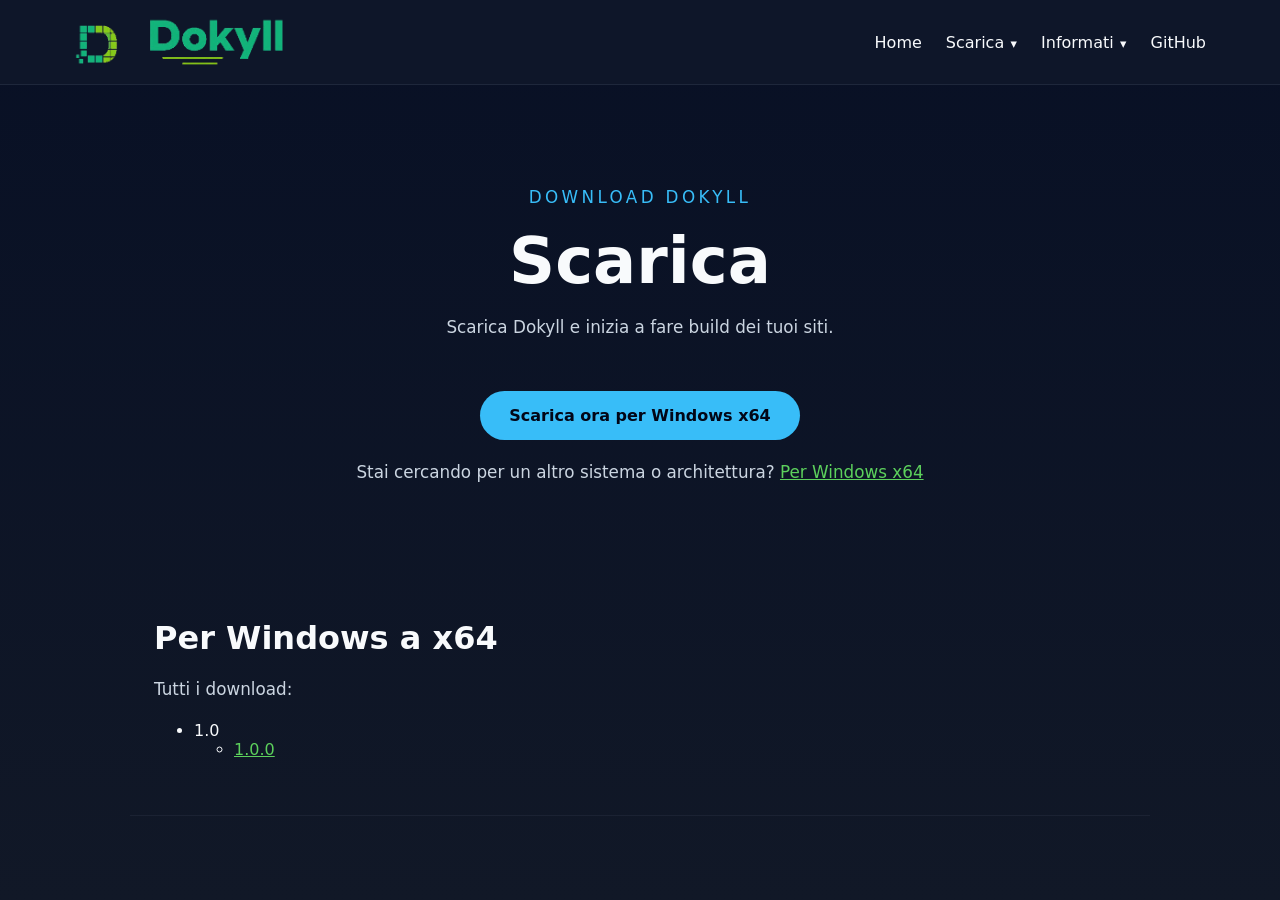
==== download/index.html @ d063746d "Add files via upload" ====
<!DOCTYPE html>
<html lang="it">
  <head>
    <meta charset="UTF-8" />
    <meta name="viewport" content="width=device-width, initial-scale=1.0" />
    <title>Scarica Dokyll</title>
    <link rel="stylesheet" href="../styles.css" />
  </head>
  <body>
    <header class="site-header">
      <nav class="navbar">
        <div class="brand">
          <a href="/">
            <img class="logo desktop-logo" src="../PCLogo.png" alt="Logo Dokyll desktop" />
            <img class="logo mobile-logo" src="../CELLLogo.png" alt="Logo Dokyll mobile" />
          </a>
        </div>

        <button class="hamburger" aria-label="Apri menu" aria-expanded="false">
          <span></span>
          <span></span>
          <span></span>
        </button>

        <ul class="menu desktop-menu">
          <li><a href="/">Home</a></li>
          <li class="has-submenu">
            <button aria-expanded="false">Scarica</button>
            <ul class="submenu">
              <li><a href="/download/windows">Windows</a></li>
              <li><a href="/download/">Tutti i sistemi</a></li>
            </ul>
          </li>
          <li class="has-submenu">
            <button aria-expanded="false">Informati</button>
            <ul class="submenu">
              <li><a href="/about">About</a></li>
              <li><a href="/docs/1.0/">Documentazione</a></li>
            </ul>
          </li>
          <li><a href="https://github.com/dokyll">GitHub</a></li>
        </ul>
      </nav>

      <div class="mobile-menu-wrapper">
        <ul class="menu mobile-menu" aria-label="Menu mobile">
          <li><a href="/">Home</a></li>
          <li class="has-submenu">
            <button aria-expanded="false">Scarica</button>
            <ul class="submenu">
              <li><a href="/download/windows">Windows</a></li>
              <li><a href="/download/">Tutti i sistemi</a></li>
            </ul>
          </li>
          <li class="has-submenu">
            <button aria-expanded="false">Informati</button>
            <ul class="submenu">
              <li><a href="/about">About</a></li>
              <li><a href="/docs/1.0/">Documentazione</a></li>
            </ul>
          </li>
          <li><a href="https://github.com/dokyll">GitHub</a></li>
        </ul>
      </div>
    </header>

    <main>
      <section id="home" class="hero">
        <div class="hero-content">
          <p class="eyebrow">Download Dokyll</p>
          <h1>Scarica</h1>
          <p>Scarica Dokyll e inizia a fare build dei tuoi siti.</p>
          <a class="button" href="https://github.com/dokyll/dokyll/releases/download/1.0.0/setupdokyll-x64win-1.0.0.exe">Scarica ora per Windows x64</a>
          <p>Stai cercando per un altro sistema o architettura? <a style="color:#5cd05c; text-decoration: underline;" href="#windows-x64">Per Windows x64</a></p>
        </div>
      </section>

      <section id="windows-x64" class="feature">
        <h2>Per Windows a x64</h2>
        <p>Tutti i download:</p>
        <ul>
        <li>1.0</li>
        <ul>
            <li><a style="color:#5cd05c; text-decoration: underline;" href="https://github.com/dokyll/dokyll/releases/download/1.0.0/setupdokyll-x64win-1.0.0.exe">1.0.0</a></li>
        </ul>
        </ul>
      </section>

    
    </main>

    <script src="../script.js"></script>
  </body>
</html>
---- styles.css ----
:root {
  --bg: #0f172a;
  --surface: #111827;
  --surface-soft: #1f2937;
  --text: #f8fafc;
  --muted: #cbd5e1;
  --accent: #38bdf8;
  --accent-dark: #0ea5e9;
}

* {
  box-sizing: border-box;
}

body {
  margin: 0;
  font-family: Inter, system-ui, -apple-system, BlinkMacSystemFont, "Segoe UI", sans-serif;
  background: linear-gradient(180deg, #081025 0%, #111827 100%);
  color: var(--text);
  min-height: 100vh;
}

a {
  color: inherit;
  text-decoration: none;
}

button {
  font: inherit;
}

.site-header {
  position: sticky;
  top: 0;
  z-index: 20;
  background: rgba(15, 23, 42, 0.96);
  backdrop-filter: blur(18px);
  border-bottom: 1px solid rgba(148, 163, 184, 0.12);
}

.navbar {
  display: flex;
  align-items: center;
  justify-content: space-between;
  gap: 1rem;
  padding: 1rem 1.5rem;
  max-width: 1180px;
  margin: 0 auto;
}

.brand {
  display: flex;
  align-items: center;
}

.logo {
  display: block;
  width: auto;
  height: 52px;
  object-fit: contain;
}

.mobile-logo {
  display: none;
}

.menu {
  list-style: none;
  margin: 0;
  padding: 0;
}

.menu li {
  position: relative;
}

.desktop-menu {
  display: flex;
  align-items: center;
  gap: 1.5rem;
}

.desktop-menu a,
.desktop-menu button {
  color: var(--text);
  background: transparent;
  border: none;
  cursor: pointer;
  padding: 0.5rem 0;
  transition: color 0.2s ease;
}

.desktop-menu a:hover,
.desktop-menu button:hover,
.desktop-menu a:focus,
.desktop-menu button:focus {
  color: var(--accent);
}

.has-submenu > button::after {
  content: "▾";
  margin-left: 0.4rem;
  font-size: 0.8rem;
}

.submenu {
  position: absolute;
  top: calc(100% + 0.5rem);
  left: 0;
  min-width: 200px;
  background: rgba(15, 23, 42, 0.98);
  border: 1px solid rgba(148, 163, 184, 0.12);
  border-radius: 0.75rem;
  box-shadow: 0 18px 48px rgba(15, 23, 42, 0.35);
  padding: 0.75rem 0;
  opacity: 0;
  visibility: hidden;
  transform: translateY(10px);
  transition: opacity 0.2s ease, transform 0.2s ease, visibility 0.2s ease;
}

.has-submenu:hover > .submenu,
.has-submenu:focus-within > .submenu {
  opacity: 1;
  visibility: visible;
  transform: translateY(0);
}

.submenu li {
  padding: 0;
}

.submenu a {
  display: block;
  padding: 0.75rem 1rem;
  color: var(--muted);
}

.submenu a:hover,
.submenu a:focus {
  color: var(--text);
  background: rgba(71, 85, 105, 0.15);
}

.hamburger {
  display: none;
  background: transparent;
  border: none;
  cursor: pointer;
  padding: 0.5rem;
  gap: 0.3rem;
  flex-direction: column;
  justify-content: center;
}

.hamburger span {
  display: block;
  width: 24px;
  height: 2px;
  border-radius: 999px;
  background: var(--text);
}

.mobile-menu-wrapper {
  display: none;
}

.hero {
  padding: 5rem 1.5rem 3rem;
  text-align: center;
}

.hero-content {
  max-width: 760px;
  margin: 0 auto;
}

.eyebrow {
  text-transform: uppercase;
  letter-spacing: 0.2em;
  color: var(--accent);
  margin-bottom: 1rem;
}

h1 {
  font-size: clamp(2.5rem, 5vw, 4rem);
  margin: 0;
  line-height: 1.05;
}

p {
  color: var(--muted);
  font-size: 1.05rem;
  line-height: 1.8;
}

.button {
  display: inline-flex;
  align-items: center;
  gap: 0.5rem;
  margin-top: 2rem;
  padding: 0.95rem 1.8rem;
  border-radius: 999px;
  background: var(--accent);
  color: #020617;
  font-weight: 600;
  transition: transform 0.2s ease, background 0.2s ease;
}

.button:hover,
.button:focus-visible {
  transform: translateY(-2px);
  background: var(--accent-dark);
}

.feature,
.contact-section {
  max-width: 1020px;
  margin: 0 auto;
  padding: 2.5rem 1.5rem;
  border-bottom: 1px solid rgba(148, 163, 184, 0.08);
}

.feature h2,
.contact-section h2 {
  font-size: 2rem;
  margin-bottom: 0.75rem;
}

.feature p,
.contact-section p {
  max-width: 720px;
}

.button.secondary {
  background: transparent;
  color: var(--text);
  border: 1px solid rgba(255, 255, 255, 0.18);
}

@media (max-width: 900px) {
  .desktop-menu {
    display: none;
  }

  .hamburger {
    display: inline-flex;
  }

  .mobile-logo {
    display: block;
    width: 50px;
    height: 50px;
  }

  .desktop-logo {
    display: none;
  }

  .mobile-menu-wrapper {
    display: block;
    background: rgba(15, 23, 42, 0.98);
    border-top: 1px solid rgba(148, 163, 184, 0.12);
    overflow: hidden;
    max-height: 0;
    transition: max-height 0.3s ease;
  }

  .mobile-menu-wrapper.open {
    max-height: 720px;
  }

  .mobile-menu {
    display: flex;
    flex-direction: column;
    gap: 0.1rem;
    padding: 1rem 1.5rem 1.5rem;
  }

  .mobile-menu a,
  .mobile-menu button {
    display: flex;
    justify-content: space-between;
    width: 100%;
    color: var(--text);
    background: transparent;
    border: none;
    text-align: left;
    padding: 1rem 0;
    font-size: 1rem;
    cursor: pointer;
  }

  .mobile-menu button::after {
    content: "▾";
    transition: transform 0.25s ease;
  }

  .mobile-menu li.open > button::after {
    transform: rotate(-180deg);
  }

  .mobile-menu .submenu {
    position: static;
    opacity: 1;
    visibility: visible;
    transform: none;
    max-height: 0;
    overflow: hidden;
    background: rgba(15, 23, 42, 0.92);
    border-radius: 0.75rem;
    transition: max-height 0.3s ease;
  }

  .mobile-menu li.open > .submenu {
    max-height: 500px;
    padding: 0.5rem 0;
  }

  .mobile-menu .submenu a {
    padding: 0.85rem 1rem;
    color: var(--muted);
  }

  .mobile-menu .submenu a:hover,
  .mobile-menu .submenu a:focus {
    color: var(--text);
  }
}
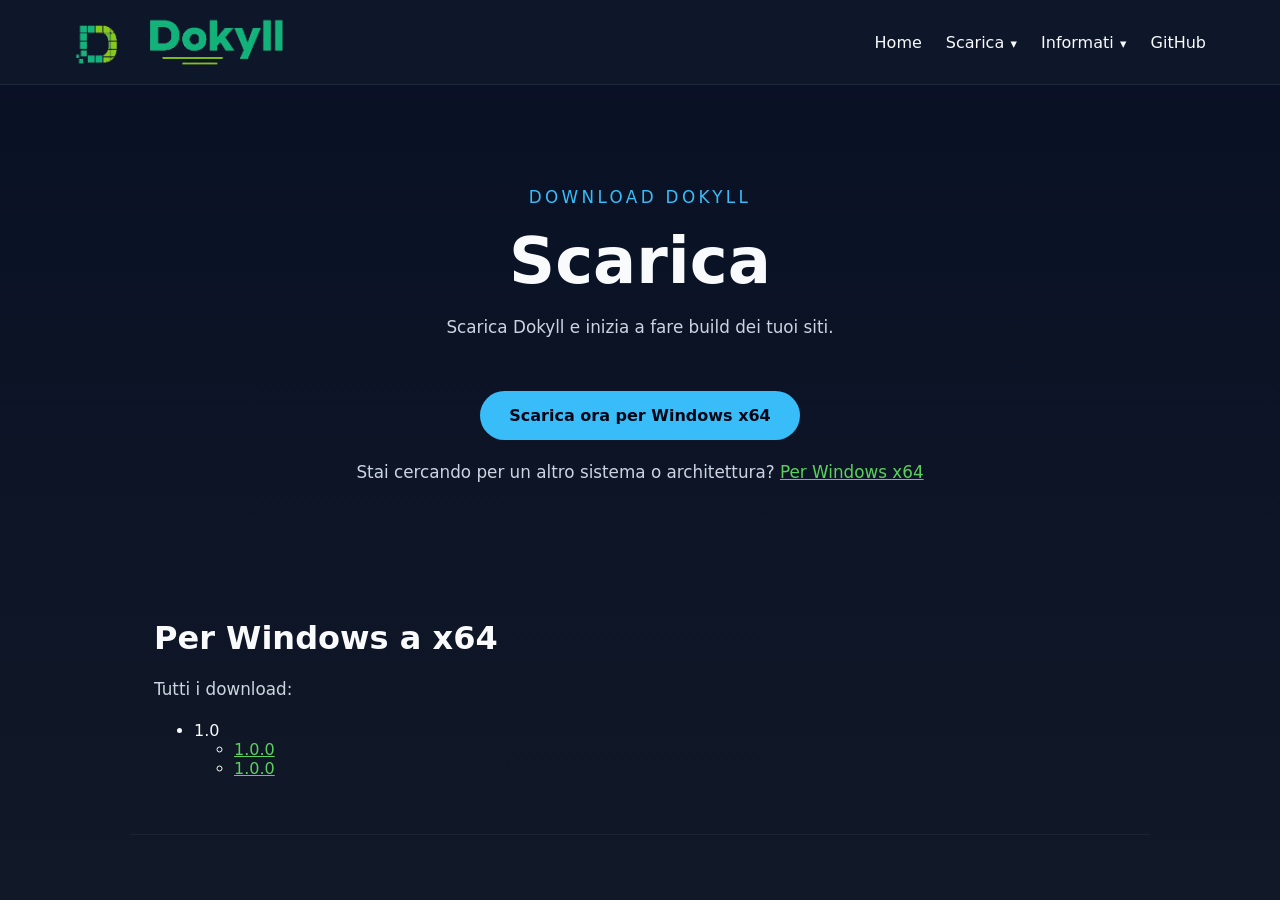
==== commit 18cf0f7b: "Tutto per nuova versione" ====
--- a/download/index.html
+++ b/download/index.html
@@ -70,7 +70,7 @@
           <p class="eyebrow">Download Dokyll</p>
           <h1>Scarica</h1>
           <p>Scarica Dokyll e inizia a fare build dei tuoi siti.</p>
-          <a class="button" href="https://github.com/dokyll/dokyll/releases/download/1.0.0/setupdokyll-x64win-1.0.0.exe">Scarica ora per Windows x64</a>
+          <a class="button" href="https://github.com/dokyll/dokyll/releases/download/1.0.1/setupdokyll-x64win-1.0.1.exe">Scarica ora per Windows x64</a>
           <p>Stai cercando per un altro sistema o architettura? <a style="color:#5cd05c; text-decoration: underline;" href="#windows-x64">Per Windows x64</a></p>
         </div>
       </section>
@@ -82,6 +82,8 @@
         <li>1.0</li>
         <ul>
             <li><a style="color:#5cd05c; text-decoration: underline;" href="https://github.com/dokyll/dokyll/releases/download/1.0.0/setupdokyll-x64win-1.0.0.exe">1.0.0</a></li>
+             <li><a style="color:#5cd05c; text-decoration: underline;" href="https://github.com/dokyll/dokyll/releases/download/1.0.1/setupdokyll-x64win-1.0.1.exe">1.0.0</a></li>
+        </ul>
         </ul>
         </ul>
       </section>
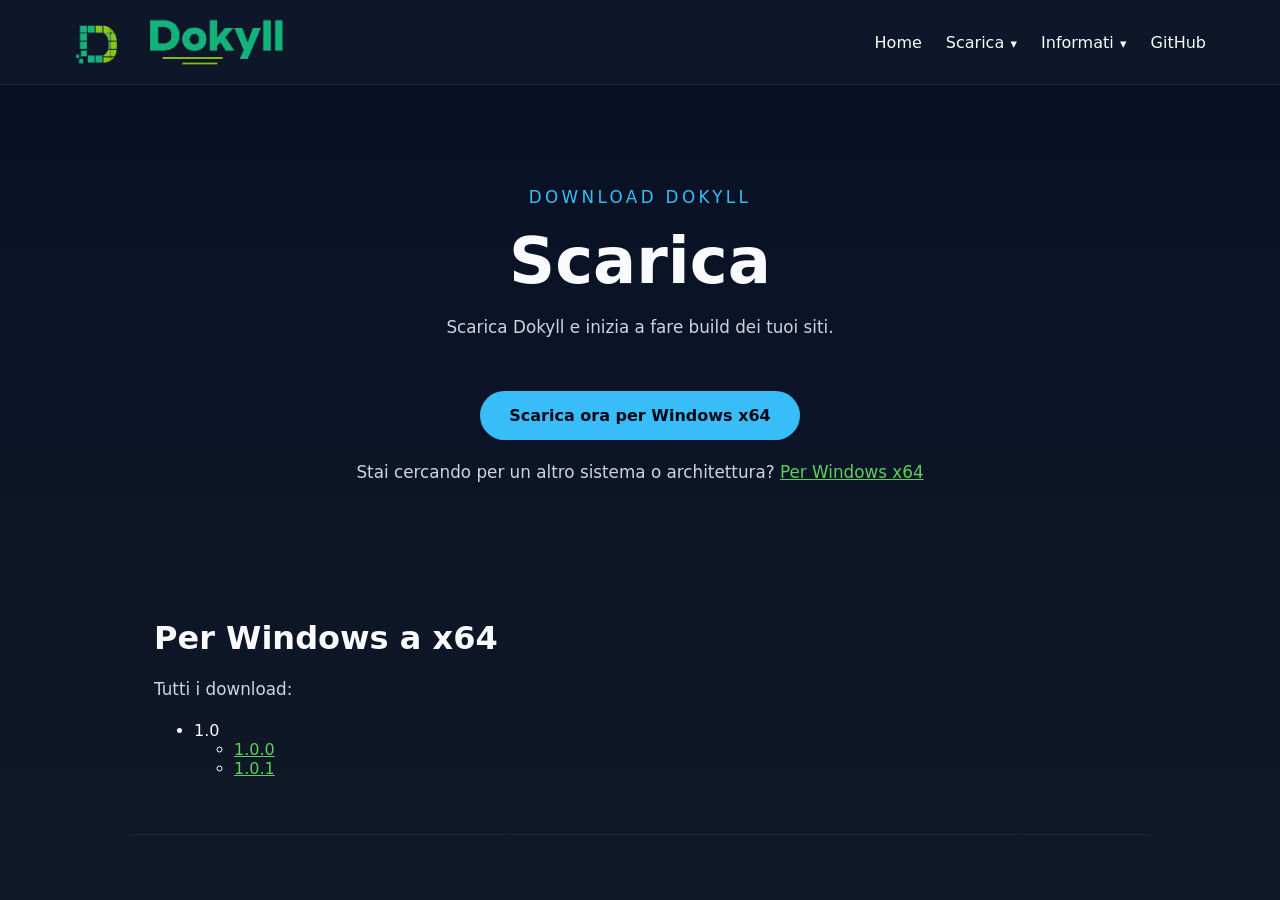
==== commit 7ff6e396: "Fix typo" ====
--- a/download/index.html
+++ b/download/index.html
@@ -82,7 +82,7 @@
         <li>1.0</li>
         <ul>
             <li><a style="color:#5cd05c; text-decoration: underline;" href="https://github.com/dokyll/dokyll/releases/download/1.0.0/setupdokyll-x64win-1.0.0.exe">1.0.0</a></li>
-             <li><a style="color:#5cd05c; text-decoration: underline;" href="https://github.com/dokyll/dokyll/releases/download/1.0.1/setupdokyll-x64win-1.0.1.exe">1.0.0</a></li>
+             <li><a style="color:#5cd05c; text-decoration: underline;" href="https://github.com/dokyll/dokyll/releases/download/1.0.1/setupdokyll-x64win-1.0.1.exe">1.0.1</a></li>
         </ul>
         </ul>
         </ul>
